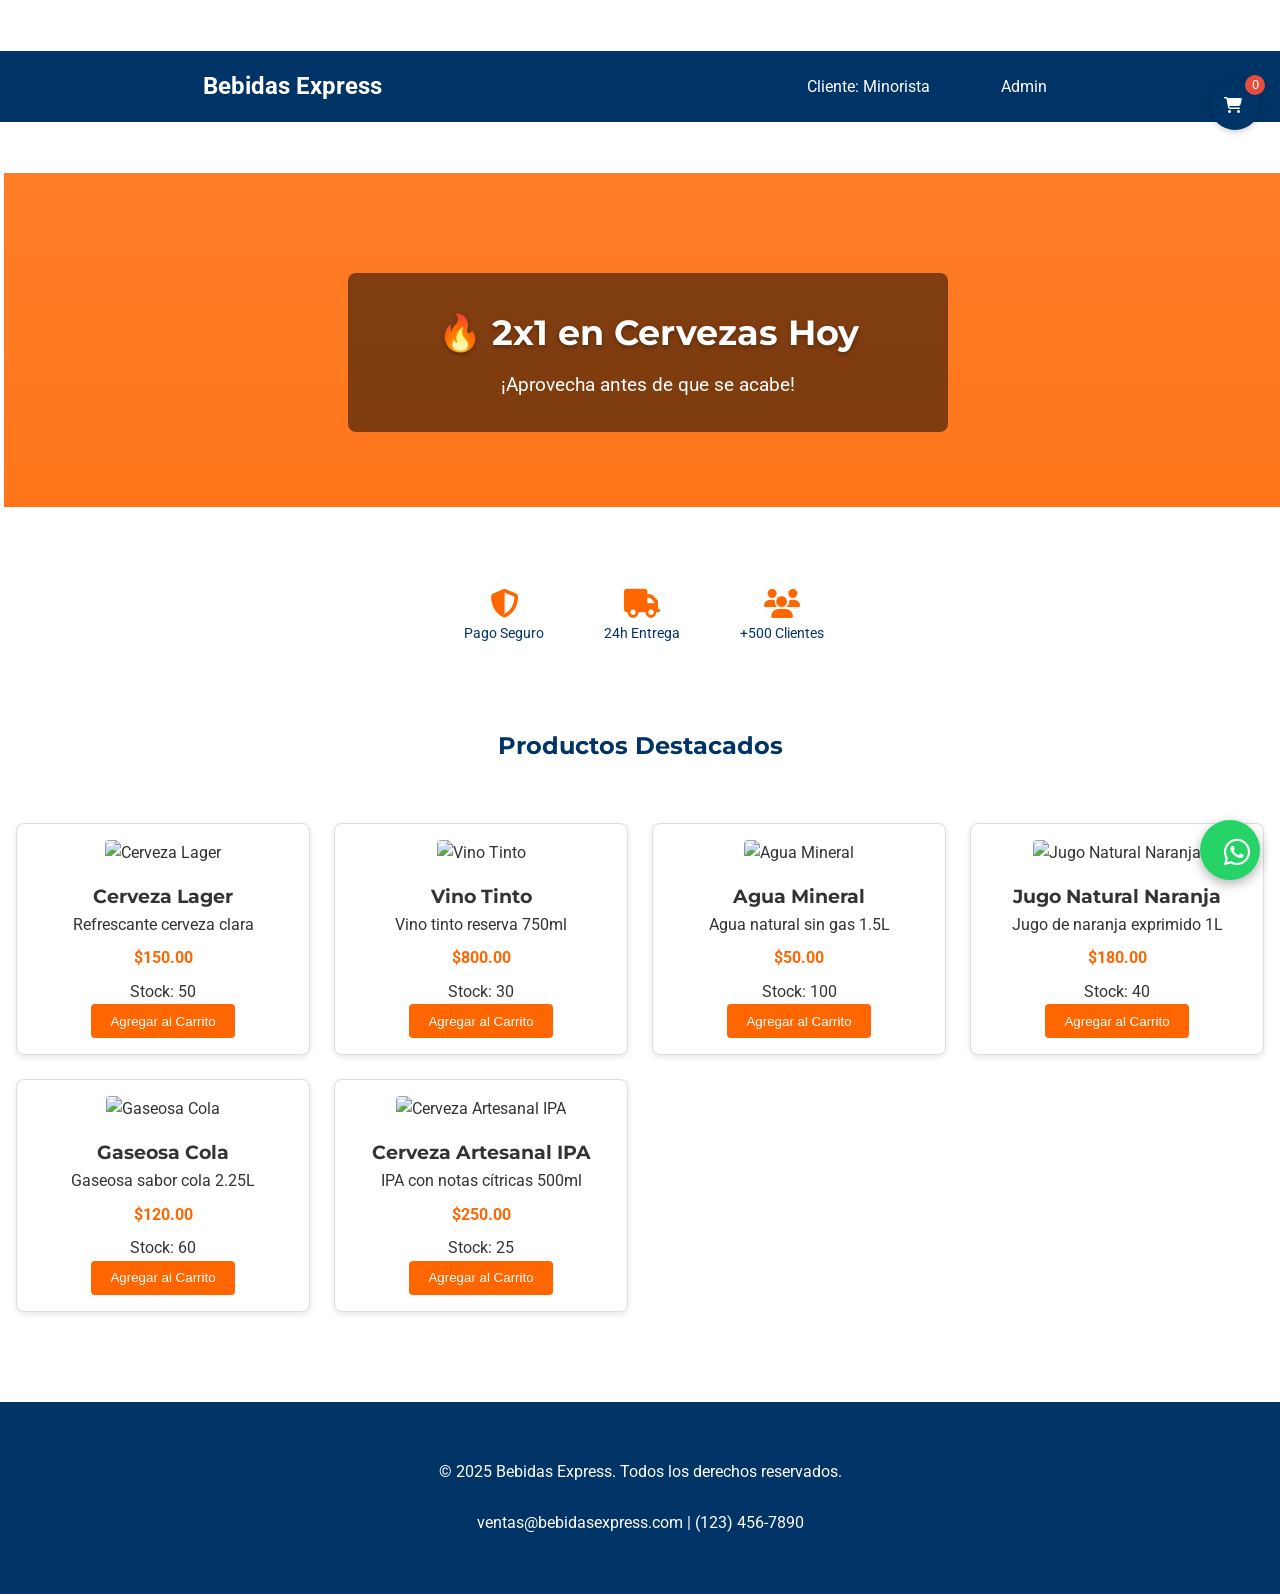
==== index.html @ 7a6076b9 "Add files via upload" ====
<!DOCTYPE html>
<html lang="es">
<head>
  <meta charset="UTF-8" />
  <meta name="viewport" content="width=device-width, initial-scale=1.0"/>
  <title>Bebidas Express - Modern SPA</title>
  <link rel="stylesheet" href="css/style.css">
  <link href="https://fonts.googleapis.com/css2?family=Roboto:wght@400;500&family=Montserrat:wght@700&display=swap" rel="stylesheet">
  <link rel="stylesheet" href="https://cdnjs.cloudflare.com/ajax/libs/font-awesome/6.5.0/css/all.min.css">
</head>
<body>

<div id="app">
    <header>
    <div class="logo">Bebidas Express</div>
    <button id="menu-toggle" aria-label="Menú" onclick="App.toggleMobileMenu()"><i class="fas fa-bars"></i></button>
    <nav class="nav-links" id="nav-links">
      <a href="#" onclick="App.toggleClientType()">Cliente: <span id="client-type">Minorista</span></a>
      <a href="#" onclick="App.showAdminPanel()">Admin</a>
    </nav>
  </header>

    <div class="hero">
    <div class="hero-slides" id="hero-slides">
      <div class="hero-slide" style="background: linear-gradient(rgba(255,102,0,0.85), rgba(255,102,0,0.9)), url('https://images.unsplash.com/photo-1587132137056-bfbf0166836e?ixlib=rb-4.0.3&auto=format&fit=crop&w=1200&q=80');">
        <div class="hero-content"><h1>🔥 2x1 en Cervezas Hoy</h1><p>¡Aprovecha antes de que se acabe!</p></div>
      </div>
      <div class="hero-slide" style="background: linear-gradient(rgba(0,51,102,0.85), rgba(0,51,102,0.9)), url('https://images.unsplash.com/photo-1575240092532-7d4f9e4f1d9a?ixlib=rb-4.0.3&auto=format&fit=crop&w=1200&q=80');">
        <div class="hero-content"><h1>🚚 Envío Gratis en Pedidos >$500</h1><p>Para mayoristas y minoristas</p></div>
      </div>
    </div>
  </div>

  <div class="trust-badges">
    <div class="badge"><i class="fas fa-shield-alt"></i><span>Pago Seguro</span></div>
    <div class="badge"><i class="fas fa-truck"></i><span>24h Entrega</span></div>
    <div class="badge"><i class="fas fa-users"></i><span>+500 Clientes</span></div>
  </div>

    <h2 class="section-title">Productos Destacados</h2>
  <div class="bestsellers" id="bestsellers-container"></div>

    <div id="cart" onclick="App.openCart()" aria-label="Carrito">
    <i class="fas fa-shopping-cart"></i>
    <span id="cart-count">0</span>
  </div>
  <a href="https://wa.me/1234567890?text=Hola,%20necesito%20ayuda%20con%20mi%20pedido%20de%20bebidas." class="whatsapp-float" target="_blank" aria-label="WhatsApp">
    <i class="fab fa-whatsapp"></i>
  </a>

  <div class="cart-overlay" id="cart-overlay" onclick="App.closeCart()"></div>
  <div class="cart-panel" id="cart-panel">
    <h3>🛒 Carrito de Compras</h3>
    <div id="cart-items">Tu carrito está vacío</div>
    <p><strong>Total: $<span id="cart-total">0.00</span></strong></p>
    <button onclick="App.checkout()">Finalizar Compra</button>
    <button onclick="App.closeCart()" class="btn-secondary">Cerrar</button>
  </div>

    <div id="admin-panel">
    <div class="admin-header">
      <h2>Panel de Administración</h2>
      <button onclick="App.closeAdmin()" class="btn-close">✕</button>
    </div>
    <div class="admin-content">
      <p>🔒 Contraseña: <code>admin123</code></p>
      <h3>Agregar Nuevo Producto</h3>
      <div class="admin-form">
        <input type="text" id="new-product-name" placeholder="Nombre del producto" required>
        <input type="text" id="new-product-desc" placeholder="Descripción" required>
        <input type="number" id="new-product-retail" placeholder="Precio Minorista ($)" required>
        <input type="number" id="new-product-wholesale" placeholder="Precio Mayorista ($)" required>
        <input type="number" id="new-product-stock" placeholder="Stock disponible" required>
        <button onclick="App.addProduct()">✅ Agregar Producto</button>
      </div>
      <h3>Productos Actuales</h3>
      <div id="admin-products"></div>
    </div>
  </div>

  <footer>
    <p>© 2025 Bebidas Express. Todos los derechos reservados.</p>
    <p>ventas@bebidasexpress.com | (123) 456-7890</p>
  </footer>
</div>

<script src="js/app.js"></script>
</body>
</html>
---- css/style.css ----
:root {
  --color-header: #003366;
  --color-bg: #ffffff;
  --color-accent: #FF6600;
  --color-promo: #e74c3c;
  --color-dark: #333;
  --color-light-gray: #f5f5f5;
}

* {
  margin: 0;
  padding: 0;
  box-sizing: border-box;
}

body {
  font-family: 'Roboto', sans-serif;
  background-color: var(--color-bg);
  color: var(--color-dark);
  line-height: 1.6;
}

h1, h2, h3, h4, h5, h6 {
  font-family: 'Montserrat', sans-serif;
}

header {
  background-color: var(--color-header);
  color: white;
  padding: 1rem;
  display: flex;
  justify-content: space-between;
  align-items: center;
  position: sticky;
  top: 0;
  z-index: 999;
}

.logo {
  font-size: 1.5rem;
  font-weight: bold;
}

#menu-toggle {
  display: none;
  background: none;
  border: none;
  color: white;
  font-size: 1.5rem;
  cursor: pointer;
}

.nav-links {
  display: flex;
  gap: 1rem;
}

.nav-links a {
  color: white;
  text-decoration: none;
  padding: 0.3rem 0.6rem;
  border-radius: 4px;
}

.nav-links a:hover {
  background: rgba(255,255,255,0.2);
}

/* Hero Carrusel */
.hero {
  height: 40vh; 
  max-height: 500px;
  position: relative;
  overflow: hidden;
  margin-bottom: 2rem;
}

.hero-slides {
  display: flex;
  transition: transform 0.5s ease-in-out;
  width: 200%; 
  height: 100%;
}

.hero-slide {
  flex: 0 0 50%;
  display: flex;
  align-items: center;
  justify-content: center;
  min-height: 100%; 
  background-size: cover;
  background-position: center;
  background-repeat: no-repeat;
}

.hero-content {
  text-align: center;
  color: white;
  padding: 2rem;
  background: rgba(0,0,0,0.5);
  border-radius: 8px;
  max-width: 600px;
  width: 90%; 
}

.hero-content h1 {
  font-size: 2.2rem;
  margin-bottom: 0.5rem;
  text-shadow: 0 2px 4px rgba(0,0,0,0.3);
}

.hero-content p {
  font-size: 1.2rem;
}

/* Trust Badges */
.trust-badges {
  display: flex;
  justify-content: center;
  flex-wrap: wrap;
  gap: 1.5rem;
  margin: 1.5rem 0;
  padding: 0 1rem;
}

.badge {
  display: flex;
  flex-direction: column;
  align-items: center;
  color: var(--color-header);
  font-size: 0.9rem;
}

.badge i {
  font-size: 1.8rem;
  margin-bottom: 0.3rem;
  color: var(--color-accent);
}

/* Secciones */
.section-title {
  text-align: center;
  margin: 2rem 0;
  color: var(--color-header);
}

.bestsellers {
  display: grid;
  grid-template-columns: repeat(auto-fill, minmax(250px, 1fr));
  gap: 1.5rem;
  padding: 0 1rem 2rem;
}

.product-card {
  border: 1px solid #ddd;
  border-radius: 8px;
  padding: 1rem;
  text-align: center;
  background: white;
  box-shadow: 0 2px 6px rgba(0,0,0,0.1);
}

.product-card img {
  width: 100%;
  height: 200px;
  object-fit: contain; 
  border-radius: 4px;
  margin-bottom: 1rem;
}

.price {
  font-weight: bold;
  color: var(--color-accent);
  margin: 0.5rem 0;
}

/* Botones */
button {
  background-color: var(--color-accent);
  color: white;
  border: none;
  padding: 0.6rem 1.2rem;
  border-radius: 4px;
  cursor: pointer;
  font-weight: 500;
  transition: background 0.2s;
}

button:hover {
  background-color: #e55a00;
}

.btn-secondary {
  background: #6c757d;
}

.btn-secondary:hover {
  background: #5a6268;
}

.btn-close {
  background: none;
  border: none;
  color: white;
  font-size: 1.5rem;
  cursor: pointer;
  padding: 0;
  width: 40px;
  height: 40px;
  display: flex;
  align-items: center;
  justify-content: center;
}

/* Carrito */
#cart {
  position: fixed;
  top: 80px; 
  right: 20px;
  background: var(--color-header);
  color: white;
  width: 50px;
  height: 50px;
  border-radius: 50%;
  display: flex;
  align-items: center;
  justify-content: center;
  cursor: pointer;
  z-index: 1400;
  box-shadow: 0 2px 6px rgba(0,0,0,0.2);
}

#cart-count {
  position: absolute;
  top: -5px;
  right: -5px;
  background: var(--color-promo);
  color: white;
  border-radius: 50%;
  width: 20px;
  height: 20px;
  font-size: 0.8rem;
  display: flex;
  align-items: center;
  justify-content: center;
}

.cart-panel {
  position: fixed;
  top: 0;
  right: -400px;
  width: 350px;
  height: 100vh;
  background: white;
  box-shadow: -2px 0 10px rgba(0,0,0,0.1);
  padding: 1.5rem;
  transition: right 0.3s ease;
  z-index: 1400;
  overflow-y: auto;
}

.cart-panel.open {
  right: 0;
}

.cart-overlay {
  position: fixed;
  top: 0;
  left: 0;
  width: 100vw;
  height: 100vh;
  background: rgba(0,0,0,0.5);
  z-index: 1399;
  display: none;
}

.cart-overlay.active {
  display: block;
}

/* WhatsApp */
.whatsapp-float {
  position: fixed;
  width: 60px;
  height: 60px;
  bottom: 20px;
  right: 20px;
  background: #25D366;
  color: white;
  border-radius: 50px;
  text-align: center;
  font-size: 30px;
  box-shadow: 0 4px 12px rgba(0,0,0,0.3);
  z-index: 1600;
  display: flex;
  align-items: center;
  justify-content: center;
  text-decoration: none;
}

.whatsapp-float i {
  margin-top: 4px;
}

/* Admin Panel - Corrección de Scroll */
#admin-panel {
  display: none;
  position: fixed;
  top: 0;
  left: 0;
  width: 100vw;
  height: 100vh;
  background: rgba(0,0,0,0.9);
  z-index: 2000;
  color: white;
  /* CORRECCIÓN: Permite el scroll vertical en el panel completo */
  overflow-y: auto;
  -webkit-overflow-scrolling: touch; 
}

.admin-header {
  display: flex;
  justify-content: space-between;
  align-items: center;
  padding: 1rem 2rem;
  background: var(--color-header);
}

.admin-content {
  padding: 2rem;
  max-width: 700px;
  margin: 2rem auto;
  background: white;
  color: var(--color-dark);
  border-radius: 8px;
}

.admin-content code {
  background: #f1f1f1;
  padding: 0.2rem 0.4rem;
  border-radius: 4px;
}

.admin-form {
  display: flex;
  flex-direction: column;
  gap: 0.7rem;
  margin: 1.5rem 0;
}

.admin-form input {
  padding: 0.6rem;
  border: 1px solid #ccc;
  border-radius: 4px;
}

.admin-form button {
  padding: 0.7rem;
  font-weight: bold;
}

.admin-products .product-item {
  padding: 0.8rem;
  border-bottom: 1px solid #eee;
  font-family: 'Roboto', sans-serif;
  position: relative;
}

.admin-products .product-item:last-child {
  border-bottom: none;
}

.admin-products .edit-btn, .admin-products .delete-btn {
  position: absolute;
  right: 10px;
  top: 50%;
  transform: translateY(-50%);
  padding: 0.3rem 0.6rem;
  font-size: 0.8rem;
}

.admin-products .edit-btn {
  background: #28a745;
}

.admin-products .delete-btn {
  background: #dc3545;
  margin-left: 5px;
}

/* Footer */
footer {
  background-color: var(--color-header);
  color: white;
  padding: 2rem 1rem;
  text-align: center;
  margin-top: 2rem;
}

/* Responsive */
@media (max-width: 768px) {
  #menu-toggle {
    display: block;
  }
  .nav-links {
    display: none;
    width: 100%;
    flex-direction: column;
    align-items: center;
    margin-top: 1rem;
    gap: 0.5rem;
  }
  .nav-links.active {
    display: flex;
  }
  .hero {
    height: 35vh; 
  }
  .hero-content h1 {
    font-size: 1.8rem;
  }
  .hero-content p {
    font-size: 1rem;
  }
  .cart-panel {
    width: 100%;
  }
}
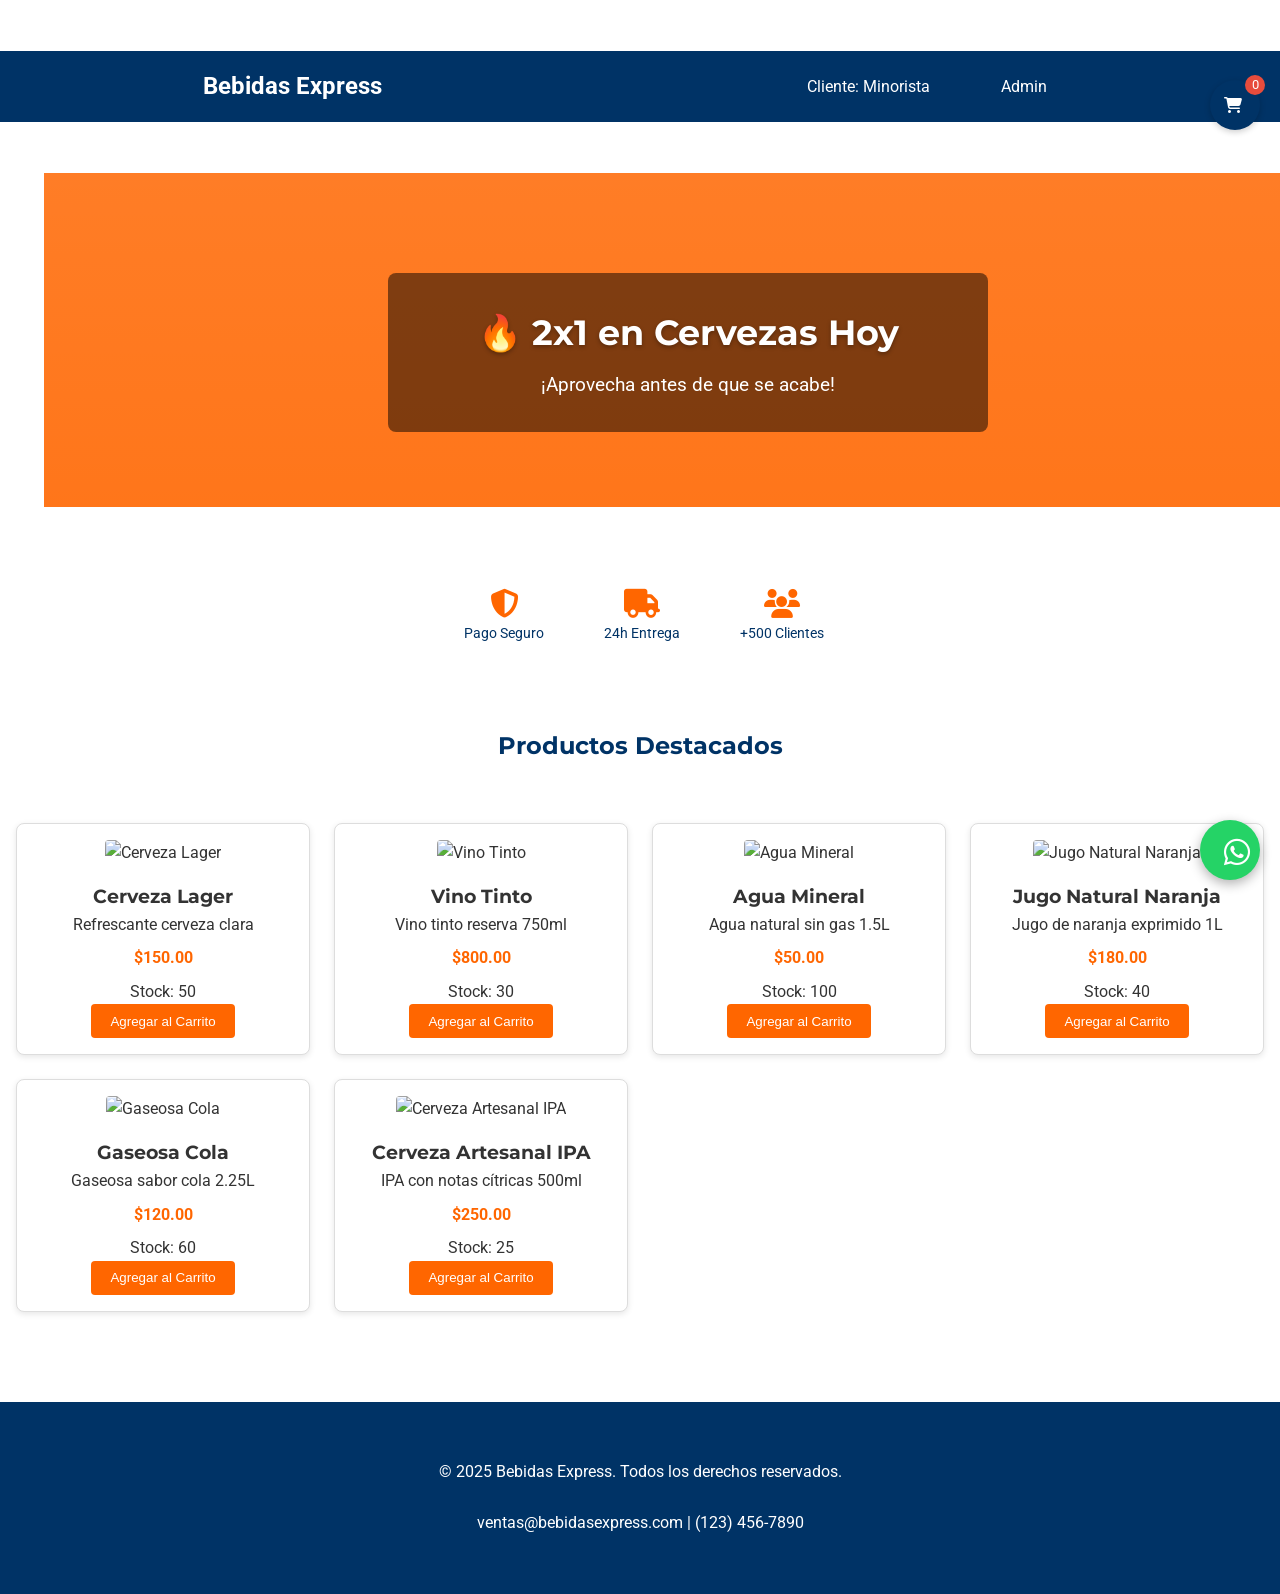
==== commit 822357c5: "Update index.html" ====
--- a/index.html
+++ b/index.html
@@ -22,13 +22,16 @@
 
     <div class="hero">
     <div class="hero-slides" id="hero-slides">
-      <div class="hero-slide" style="background: linear-gradient(rgba(255,102,0,0.85), rgba(255,102,0,0.9)), url('https://images.unsplash.com/photo-1587132137056-bfbf0166836e?ixlib=rb-4.0.3&auto=format&fit=crop&w=1200&q=80');">
+            <div class="hero-slide" style="background: linear-gradient(rgba(255,102,0,0.85), rgba(255,102,0,0.9)), url('https://images.unsplash.com/photo-1587132137056-bfbf0166836e?ixlib=rb-4.0.3&auto=format&fit=crop&w=1200&q=80');">
         <div class="hero-content"><h1>🔥 2x1 en Cervezas Hoy</h1><p>¡Aprovecha antes de que se acabe!</p></div>
       </div>
-      <div class="hero-slide" style="background: linear-gradient(rgba(0,51,102,0.85), rgba(0,51,102,0.9)), url('https://images.unsplash.com/photo-1575240092532-7d4f9e4f1d9a?ixlib=rb-4.0.3&auto=format&fit=crop&w=1200&q=80');">
+            <div class="hero-slide" style="background: linear-gradient(rgba(0,51,102,0.85), rgba(0,51,102,0.9)), url('https://images.unsplash.com/photo-1575240092532-7d4f9e4f1d9a?ixlib=rb-4.0.3&auto=format&fit=crop&w=1200&q=80');">
         <div class="hero-content"><h1>🚚 Envío Gratis en Pedidos >$500</h1><p>Para mayoristas y minoristas</p></div>
       </div>
     </div>
+
+        <button class="prev-btn" onclick="App.carousel.prevSlide()">&#10094;</button>
+    <button class="next-btn" onclick="App.carousel.nextSlide()">&#10095;</button>
   </div>
 
   <div class="trust-badges">
@@ -86,4 +89,4 @@
 
 <script src="js/app.js"></script>
 </body>
-</html>+</html>
--- a/css/style.css
+++ b/css/style.css
@@ -78,12 +78,14 @@
 .hero-slides {
   display: flex;
   transition: transform 0.5s ease-in-out;
-  width: 200%; 
+  /* ✨ CORRECCIÓN CRÍTICA: Usamos un ancho grande */
+  width: 500%; 
   height: 100%;
 }
 
 .hero-slide {
-  flex: 0 0 50%;
+  /* ✨ CORRECCIÓN CRÍTICA: Cada slide ocupa 20% del contenedor 500% (100% de la vista) */
+  flex: 0 0 20%; 
   display: flex;
   align-items: center;
   justify-content: center;
@@ -313,7 +315,6 @@
   background: rgba(0,0,0,0.9);
   z-index: 2000;
   color: white;
-  /* CORRECCIÓN: Permite el scroll vertical en el panel completo */
   overflow-y: auto;
   -webkit-overflow-scrolling: touch; 
 }
@@ -425,4 +426,4 @@
   .cart-panel {
     width: 100%;
   }
-}+}
